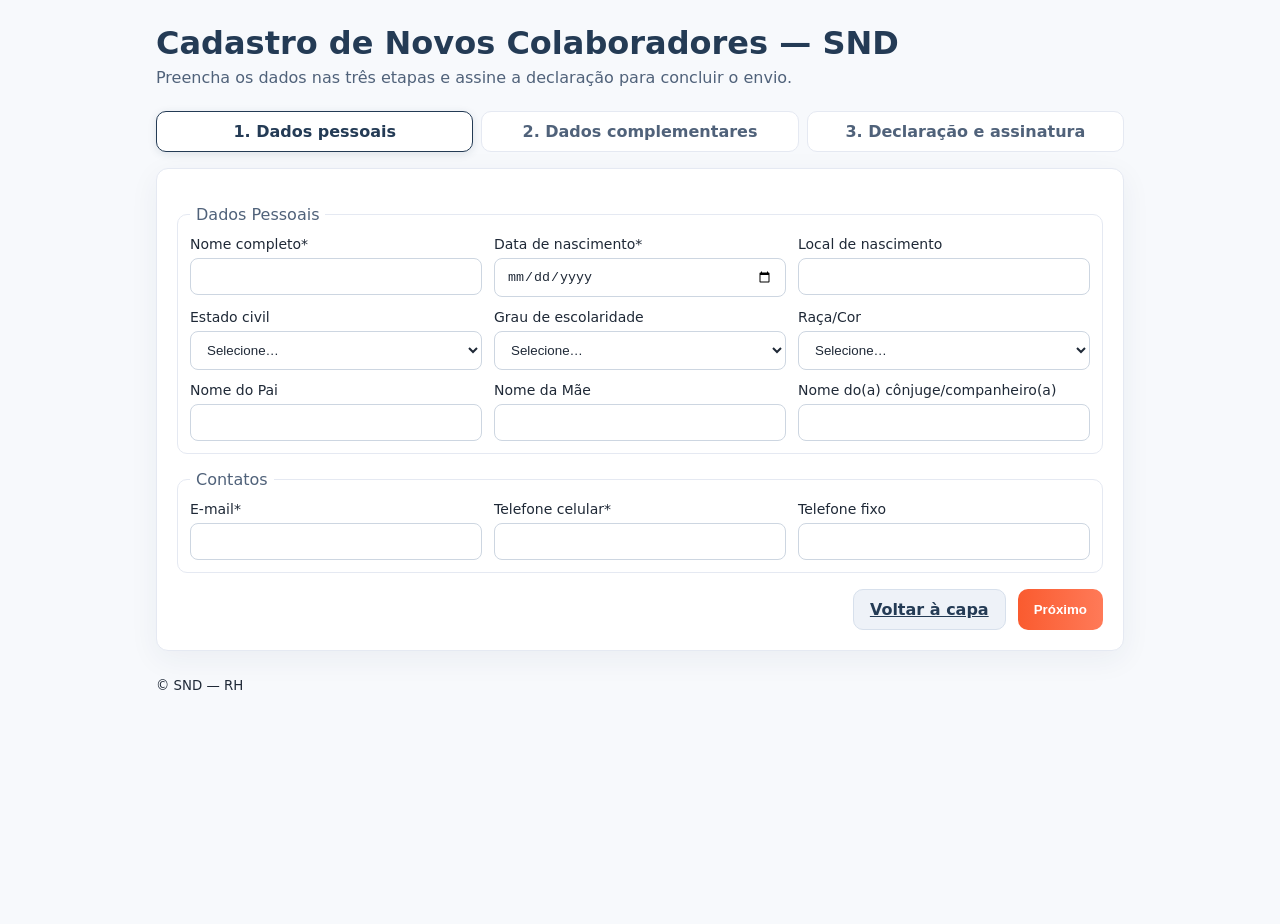
==== cadastro.html @ 77385aee "Update cadastro.html" ====
<!doctype html>
<html lang="pt-BR">
<head>
  <meta charset="utf-8" />
  <meta name="viewport" content="width=device-width,initial-scale=1" />
  <title>Cadastro de Admissão — SND</title>
  <link rel="stylesheet" href="styles.css" />
</head>
<body>
  <header class="container">
    <h1>Cadastro de Novos Colaboradores — SND</h1>
    <p>Preencha os dados nas três etapas e assine a declaração para concluir o envio.</p>
  </header>

  <main class="container">
    <ol id="steps" class="steps">
      <li class="active">1. Dados pessoais</li>
      <li>2. Dados complementares</li>
      <li>3. Declaração e assinatura</li>
    </ol>

    <form id="cadastro-form">
      <section class="step" data-step="1">
        <fieldset>
          <legend>Dados Pessoais</legend>
          <div class="grid">
            <label>Nome completo*<input required name="nomeCompleto" type="text" autocomplete="name"/></label>
            <label>Data de nascimento*<input required name="dataNascimento" type="date"/></label>
            <label>Local de nascimento<input name="localNascimento" type="text"/></label>
            <label>Estado civil<select name="estadoCivil">
              <option value="">Selecione…</option>
              <option>Solteiro(a)</option>
              <option>Casado(a)</option>
              <option>Divorciado(a)</option>
              <option>Viúvo(a)</option>
              <option>União estável</option>
            </select></label>
            <label>Grau de escolaridade<select name="grauEscolaridade">
              <option value="">Selecione…</option>
              <option>Fundamental</option>
              <option>Médio</option>
              <option>Técnico</option>
              <option>Superior</option>
              <option>Pós-graduação</option>
              <option>Mestrado</option>
              <option>Doutorado</option>
            </select></label>
            <label>Raça/Cor<select name="racaCor">
              <option value="">Selecione…</option>
              <option>Parda</option>
              <option>Branca</option>
              <option>Negra</option>
              <option>Asiático</option>
              <option>Indígena</option>
            </select></label> 
            <label>Nome do Pai<input name="nomePai" type="text" /></label>
            <label>Nome da Mãe<input name="nomeMae" type="text" /></label>         
            <label>Nome do(a) cônjuge/companheiro(a)<input name="conjuge" type="text"/></label>
          </div>
        </fieldset>
        <fieldset>
          <legend>Contatos</legend>
          <div class="grid">
            <label>E-mail*<input required name="email" type="email"/></label>
            <label>Telefone celular*<input required name="telCel" type="text" inputmode="numeric"/></label>
            <label>Telefone fixo<input name="telFixo" type="text" inputmode="numeric"/></label>
          </div>
        </fieldset>
        <div class="actions">
          <a class="btn-secondary" href="index.html">Voltar à capa</a>
          <button type="button" class="btn-primary next">Próximo</button>
        </div>
      </section>

      <section class="step hidden" data-step="2">
        <fieldset>
          <legend>Documentos</legend>
          <div class="grid">
            <label>RG*<input required name="rgNumero" type="text"/></label>
            <label>Órgão emissor/UF<input name="rgOrgaoUf" type="text" placeholder="ex.: SSP/SP"/></label>
            <label>Data de emissão<input name="rgData" type="date"/></label>
            <label>CPF*<input required name="cpf" type="text" inputmode="numeric"/></label>
            <label>PIS<input name="pis" type="text" inputmode="numeric"/></label>
            <label>CTPS — Número<input name="ctpsNumero" type="text"/></label>
            <label>CTPS — Série<input name="ctpsSerie" type="text"/></label>
            <label>Registro Profissional Nº<input name="registroProfissional" type="text"/></label>
            <label>Órgão emissor/UF<input name="regProfOrgaoUf" type="text"/></label>
            <label>Data de expedição<input name="regProfData" type="date"/></label>
          </div>
        </fieldset>
        <fieldset>
          <legend>Endereço</legend>
          <div class="grid">
            <label>Endereço (Rua/Av.)*<input required name="endereco" type="text"/></label>
            <label>Número*<input required name="numero" type="text"/></label>
            <label>Complemento<input name="complemento" type="text"/></label>
            <label>Bairro*<input required name="bairro" type="text"/></label>
            <label>Cidade*<input required name="cidade" type="text"/></label>
            <label>Estado*<input required name="estado" type="text" maxlength="2" placeholder="UF"/></label>
            <label>CEP*<input required name="cep" type="text" inputmode="numeric"/></label>
          </div>
        </fieldset>
        <fieldset>
          <legend>Informações Complementares</legend>
          <div class="grid">
            <label>Possui outro emprego?
              <select name="outroEmprego">
                <option value="nao">Não</option>
                <option value="sim">Sim</option>
              </select>
            </label>
            <label id="cnpjEmpresaWrapper" class="hidden">CNPJ da empresa<input name="cnpjEmpresa" type="text" inputmode="numeric"/></label>
            <label>É aposentado(a)?
              <select name="aposentado">
                <option value="nao">Não</option>
                <option value="sim">Sim</option>
              </select>
            </label>
            <label id="dataAposentadoriaWrapper" class="hidden">Data da aposentadoria<input name="dataAposentadoria" type="date"/></label>
            <label>Tem parente/familiar na SND?
              <select name="temParenteSnd">
                <option value="nao">Não</option>
                <option value="sim">Sim</option>
              </select>
            </label>
            <label id="parentescoWrapper" class="hidden">Nome e grau de parentesco<input name="parentesco" type="text"/></label>
          </div>
        </fieldset>
        <fieldset>
          <legend>Anexos</legend>
          <p>Formatos aceitos: PDF, DOC, DOCX, JPG, JPEG, PNG (até 10 MB cada).</p>
          <input type="file" id="anexos" name="anexos" multiple accept=".pdf,.doc,.docx,.jpg,.jpeg,.png"/>
        </fieldset>
        <div class="actions">
          <button type="button" class="btn-secondary prev">Voltar</button>
          <button type="button" class="btn-primary next">Próximo</button>
        </div>
      </section>

      <section class="step hidden" data-step="3">
        <fieldset>
          <legend>Declaração</legend>
          <div class="declaracao">
            <p>“Declaramos para os devidos fins que as informações constantes desse formulário são fiéis a verdade e condizentes com a realidade dos fatos à época.
            Declaro que todas as informações mencionadas nesse formulário foram extraídas dos meus documentos e são da minha inteira responsabilidade.
            Além disso, fui informado que se houver qualquer alteração nos dados desta Declaração, a mesma deverá ser modificada junto ao Departamento Pessoal.
            Por fim, fico ciente das responsabilidades pelas declarações prestada e firmo a presente.”</p>
          </div>
          <label class="checkbox">
            <input type="checkbox" id="consentimento" required/>
            <span>Li e concordo com a declaração acima.</span>
          </label>
        </fieldset>
        <fieldset>
          <legend>Assinatura digital</legend>
          <div class="signature-wrap">
            <canvas id="signature" width="600" height="180" aria-label="Área para assinatura"></canvas>
            <div class="sig-actions">
              <button type="button" id="limparAssinatura" class="btn-secondary">Limpar</button>
            </div>
          </div>
          <small>Assine com mouse (PC) ou dedo/caneta (mobile).</small>
        </fieldset>
        <div class="actions">
          <button type="button" class="btn-secondary prev">Voltar</button>
          <button type="submit" id="enviar" class="btn-primary">Enviar cadastro</button>
        </div>
        <output id="resultado" role="status" aria-live="polite"></output>
      </section>
    </form>
  </main>
  <footer class="container"><small>© SND — RH</small></footer>
  <script src="app.js"></script>
</body>
</html>
---- styles.css ----
:root{--primary:#243B55;--accent:#FA5B2F;--bg:#f7f9fc;--card:#ffffff;--text:#1f2937;--muted:#50627a;--border:#e5e9f2}
*{box-sizing:border-box}
html,body{height:100%}
body{margin:0;font-family:Inter,system-ui,Segoe UI,Roboto,Ubuntu,Helvetica,Arial;color:var(--text);background:var(--bg)}
.container{max-width:1000px;margin:24px auto;padding:0 16px}
header h1{margin:0 0 6px 0;color:var(--primary)}
header p{margin:0;color:var(--muted)}
.steps{list-style:none;display:grid;grid-template-columns:repeat(3,1fr);gap:8px;padding:0;margin:16px 0}
.steps li{background:var(--card);border:1px solid var(--border);padding:10px 12px;border-radius:10px;color:var(--muted);text-align:center;font-weight:600}
.steps li.active{border-color:var(--primary);color:var(--primary);box-shadow:0 2px 8px rgba(36,59,85,.12)}
form{background:var(--card);border-radius:12px;padding:20px;border:1px solid var(--border);box-shadow:0 8px 30px rgba(36,59,85,.06)}
fieldset{border:1px solid var(--border);border-radius:10px;margin:16px 0;padding:12px}
legend{padding:0 6px;color:var(--muted)}
.grid{display:grid;grid-template-columns:repeat(auto-fit,minmax(220px,1fr));gap:12px}
label{display:flex;flex-direction:column;font-size:14px;gap:6px}
input,select{padding:10px 12px;border:1px solid #cdd6e1;border-radius:8px;background:#fff;color:var(--text)}
input:focus,select:focus{outline:2px solid var(--accent);border-color:var(--accent)}
.checkbox{flex-direction:row;align-items:flex-start;gap:10px}
.checkbox input{margin-top:3px}
.actions{display:flex;gap:12px;justify-content:flex-end;margin-top:10px}
.btn-primary{background:linear-gradient(90deg,var(--accent),#ff7a58);color:#fff;border:none;padding:10px 16px;border-radius:10px;cursor:pointer;font-weight:700}
.btn-secondary{background:#eef2f8;color:var(--primary);border:1px solid #d7e0ec;padding:10px 16px;border-radius:10px;cursor:pointer;font-weight:600}
button[disabled]{opacity:.6;cursor:not-allowed}
.hidden{display:none}
#resultado{display:block;margin-top:10px;color:var(--muted)}
.declaracao{background:#fbfdff;border:1px dashed #cfe0f0;border-radius:8px;padding:12px;color:#334155}
.signature-wrap{border:1px solid var(--border);border-radius:10px;background:#fff;padding:8px}
#signature{width:100%;max-width:100%;height:180px;border-radius:6px;border:1px dashed #cbd5e1;background:repeating-linear-gradient(0deg,#fff,#fff 29px,#f1f5f9 30px)}
.sig-actions{margin-top:8px;display:flex;justify-content:flex-end}
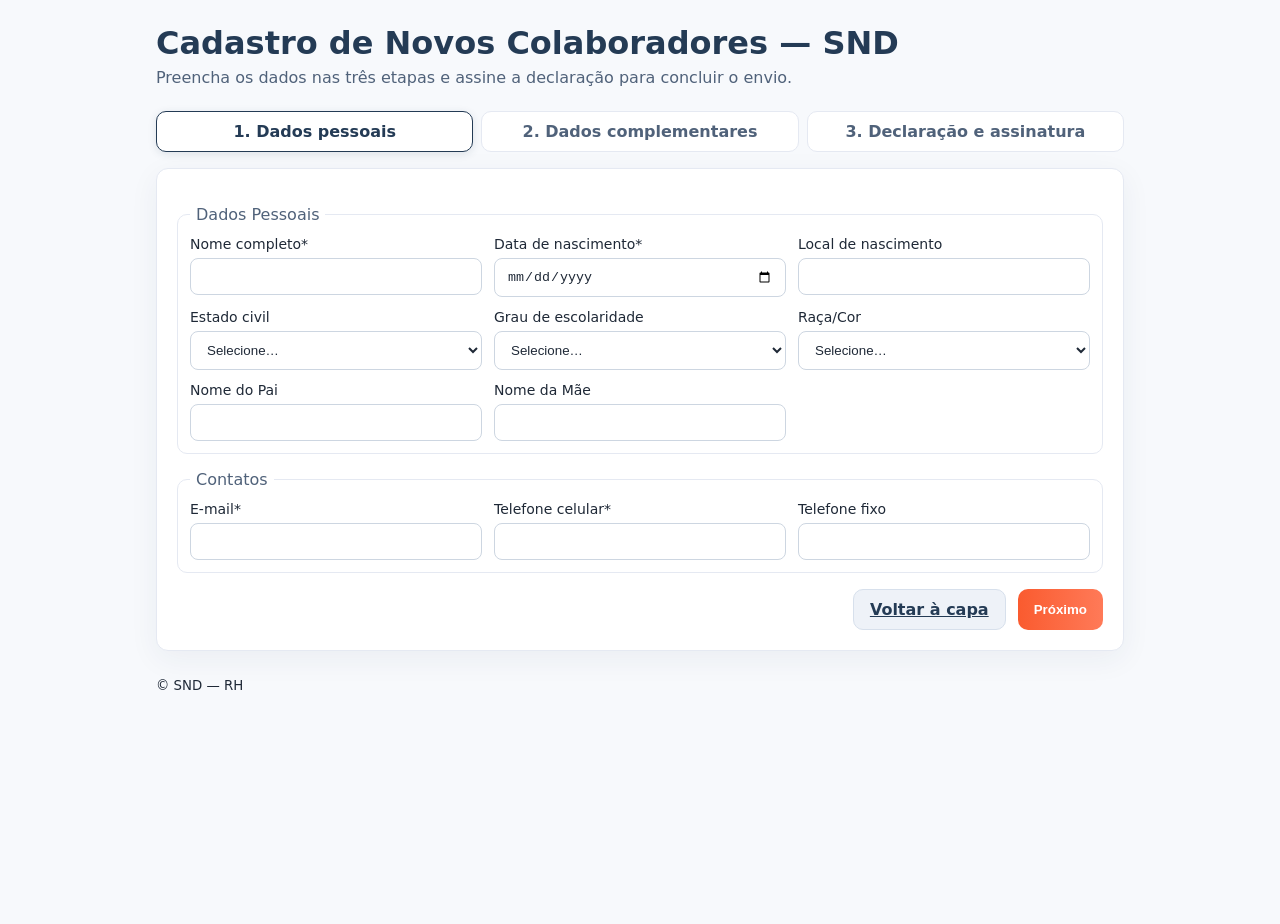
==== commit 60a710fc: "Update cadastro.html" ====
--- a/cadastro.html
+++ b/cadastro.html
@@ -1,4 +1,3 @@
-
 <!doctype html>
 <html lang="pt-BR">
 <head>
@@ -21,6 +20,7 @@
     </ol>
 
     <form id="cadastro-form">
+      <!-- ETAPA 1 -->
       <section class="step" data-step="1">
         <fieldset>
           <legend>Dados Pessoais</legend>
@@ -28,37 +28,53 @@
             <label>Nome completo*<input required name="nomeCompleto" type="text" autocomplete="name"/></label>
             <label>Data de nascimento*<input required name="dataNascimento" type="date"/></label>
             <label>Local de nascimento<input name="localNascimento" type="text"/></label>
-            <label>Estado civil<select name="estadoCivil">
-              <option value="">Selecione…</option>
-              <option>Solteiro(a)</option>
-              <option>Casado(a)</option>
-              <option>Divorciado(a)</option>
-              <option>Viúvo(a)</option>
-              <option>União estável</option>
-            </select></label>
-            <label>Grau de escolaridade<select name="grauEscolaridade">
-              <option value="">Selecione…</option>
-              <option>Fundamental</option>
-              <option>Médio</option>
-              <option>Técnico</option>
-              <option>Superior</option>
-              <option>Pós-graduação</option>
-              <option>Mestrado</option>
-              <option>Doutorado</option>
-            </select></label>
-            <label>Raça/Cor<select name="racaCor">
-              <option value="">Selecione…</option>
-              <option>Parda</option>
-              <option>Branca</option>
-              <option>Negra</option>
-              <option>Asiático</option>
-              <option>Indígena</option>
-            </select></label> 
+
+            <label>Estado civil
+              <select name="estadoCivil">
+                <option value="">Selecione…</option>
+                <option>Solteiro(a)</option>
+                <option>Casado(a)</option>
+                <option>Divorciado(a)</option>
+                <option>Viúvo(a)</option>
+                <option>União estável</option>
+              </select>
+            </label>
+
+            <label>Grau de escolaridade
+              <select name="grauEscolaridade">
+                <option value="">Selecione…</option>
+                <option>Fundamental</option>
+                <option>Médio</option>
+                <option>Técnico</option>
+                <option>Superior</option>
+                <option>Pós-graduação</option>
+                <option>Mestrado</option>
+                <option>Doutorado</option>
+              </select>
+            </label>
+
+            <label>Raça/Cor
+              <select name="racaCor">
+                <option value="">Selecione…</option>
+                <option>Parda</option>
+                <option>Branca</option>
+                <option>Negra</option>
+                <option>Asiático</option>
+                <option>Indígena</option>
+              </select>
+            </label>
+
             <label>Nome do Pai<input name="nomePai" type="text" /></label>
-            <label>Nome da Mãe<input name="nomeMae" type="text" /></label>         
-            <label>Nome do(a) cônjuge/companheiro(a)<input name="conjuge" type="text"/></label>
-          </div>
-        </fieldset>
+            <label>Nome da Mãe<input name="nomeMae" type="text" /></label>
+
+            <!-- Cônjuge: aparece quando Casado/União estável -->
+            <label id="conjugeWrapper" class="hidden">
+              Nome do(a) cônjuge/companheiro(a)
+              <input name="conjuge" type="text"/>
+            </label>
+          </div>
+        </fieldset>
+
         <fieldset>
           <legend>Contatos</legend>
           <div class="grid">
@@ -67,12 +83,14 @@
             <label>Telefone fixo<input name="telFixo" type="text" inputmode="numeric"/></label>
           </div>
         </fieldset>
+
         <div class="actions">
           <a class="btn-secondary" href="index.html">Voltar à capa</a>
           <button type="button" class="btn-primary next">Próximo</button>
         </div>
       </section>
 
+      <!-- ETAPA 2 -->
       <section class="step hidden" data-step="2">
         <fieldset>
           <legend>Documentos</legend>
@@ -80,15 +98,30 @@
             <label>RG*<input required name="rgNumero" type="text"/></label>
             <label>Órgão emissor/UF<input name="rgOrgaoUf" type="text" placeholder="ex.: SSP/SP"/></label>
             <label>Data de emissão<input name="rgData" type="date"/></label>
+
             <label>CPF*<input required name="cpf" type="text" inputmode="numeric"/></label>
             <label>PIS<input name="pis" type="text" inputmode="numeric"/></label>
+
             <label>CTPS — Número<input name="ctpsNumero" type="text"/></label>
-            <label>CTPS — Série<input name="ctpsSerie" type="text"/></label>
+            <!-- Série: aparece apenas quando houver Número -->
+            <label id="ctpsSerieWrapper" class="hidden">
+              CTPS — Série
+              <input name="ctpsSerie" type="text"/>
+            </label>
+
             <label>Registro Profissional Nº<input name="registroProfissional" type="text"/></label>
-            <label>Órgão emissor/UF<input name="regProfOrgaoUf" type="text"/></label>
-            <label>Data de expedição<input name="regProfData" type="date"/></label>
-          </div>
-        </fieldset>
+            <!-- Aparecem se houver número de RP -->
+            <label id="regProfOrgaoUfWrapper" class="hidden">
+              Órgão emissor/UF
+              <input name="regProfOrgaoUf" type="text"/>
+            </label>
+            <label id="regProfDataWrapper" class="hidden">
+              Data de expedição
+              <input name="regProfData" type="date"/>
+            </label>
+          </div>
+        </fieldset>
+
         <fieldset>
           <legend>Endereço</legend>
           <div class="grid">
@@ -101,6 +134,7 @@
             <label>CEP*<input required name="cep" type="text" inputmode="numeric"/></label>
           </div>
         </fieldset>
+
         <fieldset>
           <legend>Informações Complementares</legend>
           <div class="grid">
@@ -111,6 +145,7 @@
               </select>
             </label>
             <label id="cnpjEmpresaWrapper" class="hidden">CNPJ da empresa<input name="cnpjEmpresa" type="text" inputmode="numeric"/></label>
+
             <label>É aposentado(a)?
               <select name="aposentado">
                 <option value="nao">Não</option>
@@ -118,26 +153,49 @@
               </select>
             </label>
             <label id="dataAposentadoriaWrapper" class="hidden">Data da aposentadoria<input name="dataAposentadoria" type="date"/></label>
+
             <label>Tem parente/familiar na SND?
               <select name="temParenteSnd">
                 <option value="nao">Não</option>
                 <option value="sim">Sim</option>
               </select>
             </label>
-            <label id="parentescoWrapper" class="hidden">Nome e grau de parentesco<input name="parentesco" type="text"/></label>
-          </div>
-        </fieldset>
+            <label id="parentescoWrapper" class="hidden">
+              Nome do Parente
+              <input name="nomeParente" type="text" />
+              Grau de Parentesco
+              <input name="parentesco" type="text" />
+            </label>
+          </div>
+        </fieldset>
+
+        <!-- CHECKLIST (sem duplicações) -->
+        <fieldset>
+          <legend>Checklist de Documentos Obrigatórios</legend>
+          <p>Marque o que você enviará agora. O restante poderá ser enviado depois na tela “Envio Complementar”.</p>
+          <div class="grid">
+            <label class="checkbox"><input type="checkbox" name="docRg" /> RG (frente e verso)</label>
+            <label class="checkbox"><input type="checkbox" name="docCpf" /> CPF</label>
+            <label class="checkbox"><input type="checkbox" name="docComprovEndereco" /> Comprovante de endereço</label>
+            <label class="checkbox"><input type="checkbox" name="docCarteiraTrabalho" /> CTPS (páginas de identificação)</label>
+            <label class="checkbox"><input type="checkbox" name="docCertidao" /> Certidão (nascimento/casamento)</label>
+            <label class="checkbox"><input type="checkbox" name="docComprovEscolaridade" /> Comprovante de escolaridade</label>
+          </div>
+        </fieldset>
+
         <fieldset>
           <legend>Anexos</legend>
           <p>Formatos aceitos: PDF, DOC, DOCX, JPG, JPEG, PNG (até 10 MB cada).</p>
           <input type="file" id="anexos" name="anexos" multiple accept=".pdf,.doc,.docx,.jpg,.jpeg,.png"/>
         </fieldset>
+
         <div class="actions">
           <button type="button" class="btn-secondary prev">Voltar</button>
           <button type="button" class="btn-primary next">Próximo</button>
         </div>
       </section>
 
+      <!-- ETAPA 3 -->
       <section class="step hidden" data-step="3">
         <fieldset>
           <legend>Declaração</legend>
@@ -152,6 +210,7 @@
             <span>Li e concordo com a declaração acima.</span>
           </label>
         </fieldset>
+
         <fieldset>
           <legend>Assinatura digital</legend>
           <div class="signature-wrap">
@@ -162,6 +221,7 @@
           </div>
           <small>Assine com mouse (PC) ou dedo/caneta (mobile).</small>
         </fieldset>
+
         <div class="actions">
           <button type="button" class="btn-secondary prev">Voltar</button>
           <button type="submit" id="enviar" class="btn-primary">Enviar cadastro</button>
@@ -170,6 +230,7 @@
       </section>
     </form>
   </main>
+
   <footer class="container"><small>© SND — RH</small></footer>
   <script src="app.js"></script>
 </body>
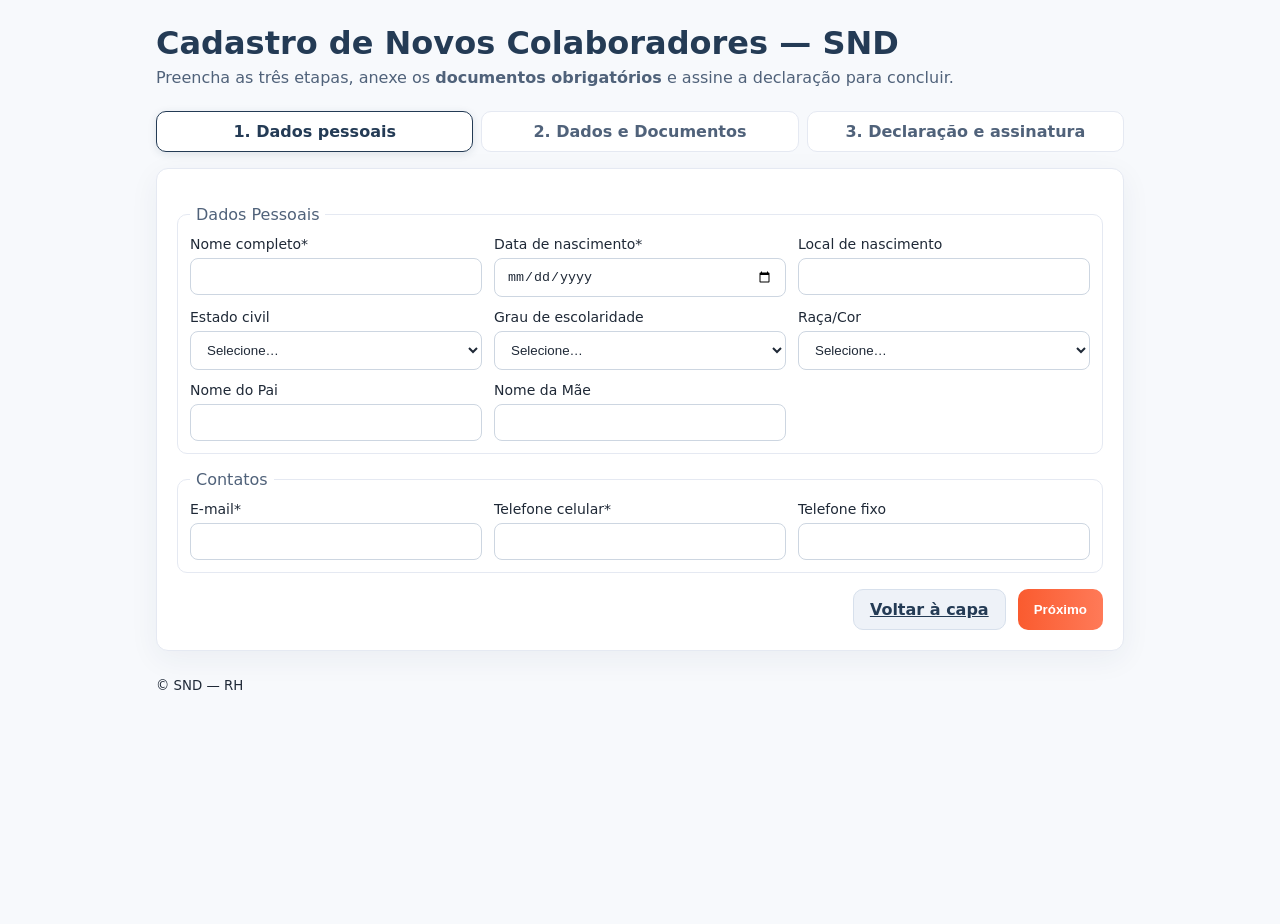
==== commit 46f12585: "Update cadastro.html" ====
--- a/cadastro.html
+++ b/cadastro.html
@@ -9,18 +9,18 @@
 <body>
   <header class="container">
     <h1>Cadastro de Novos Colaboradores — SND</h1>
-    <p>Preencha os dados nas três etapas e assine a declaração para concluir o envio.</p>
+    <p>Preencha as três etapas, anexe os <strong>documentos obrigatórios</strong> e assine a declaração para concluir.</p>
   </header>
 
   <main class="container">
     <ol id="steps" class="steps">
       <li class="active">1. Dados pessoais</li>
-      <li>2. Dados complementares</li>
+      <li>2. Dados e Documentos</li>
       <li>3. Declaração e assinatura</li>
     </ol>
 
     <form id="cadastro-form">
-      <!-- ETAPA 1 -->
+      <!-- ========== ETAPA 1 ========== -->
       <section class="step" data-step="1">
         <fieldset>
           <legend>Dados Pessoais</legend>
@@ -67,7 +67,7 @@
             <label>Nome do Pai<input name="nomePai" type="text" /></label>
             <label>Nome da Mãe<input name="nomeMae" type="text" /></label>
 
-            <!-- Cônjuge: aparece quando Casado/União estável -->
+            <!-- Exibição apenas informativa; o upload para casados é controlado por pergunta específica na Etapa 2 -->
             <label id="conjugeWrapper" class="hidden">
               Nome do(a) cônjuge/companheiro(a)
               <input name="conjuge" type="text"/>
@@ -90,10 +90,10 @@
         </div>
       </section>
 
-      <!-- ETAPA 2 -->
+      <!-- ========== ETAPA 2 ========== -->
       <section class="step hidden" data-step="2">
         <fieldset>
-          <legend>Documentos</legend>
+          <legend>Documentos (dados básicos)</legend>
           <div class="grid">
             <label>RG*<input required name="rgNumero" type="text"/></label>
             <label>Órgão emissor/UF<input name="rgOrgaoUf" type="text" placeholder="ex.: SSP/SP"/></label>
@@ -103,22 +103,11 @@
             <label>PIS<input name="pis" type="text" inputmode="numeric"/></label>
 
             <label>CTPS — Número<input name="ctpsNumero" type="text"/></label>
-            <!-- Série: aparece apenas quando houver Número -->
-            <label id="ctpsSerieWrapper" class="hidden">
-              CTPS — Série
-              <input name="ctpsSerie" type="text"/>
-            </label>
+            <label id="ctpsSerieWrapper" class="hidden">CTPS — Série<input name="ctpsSerie" type="text"/></label>
 
             <label>Registro Profissional Nº<input name="registroProfissional" type="text"/></label>
-            <!-- Aparecem se houver número de RP -->
-            <label id="regProfOrgaoUfWrapper" class="hidden">
-              Órgão emissor/UF
-              <input name="regProfOrgaoUf" type="text"/>
-            </label>
-            <label id="regProfDataWrapper" class="hidden">
-              Data de expedição
-              <input name="regProfData" type="date"/>
-            </label>
+            <label id="regProfOrgaoUfWrapper" class="hidden">Órgão emissor/UF<input name="regProfOrgaoUf" type="text"/></label>
+            <label id="regProfDataWrapper" class="hidden">Data de expedição<input name="regProfData" type="date"/></label>
           </div>
         </fieldset>
 
@@ -169,24 +158,169 @@
           </div>
         </fieldset>
 
-        <!-- CHECKLIST (sem duplicações) -->
-        <fieldset>
-          <legend>Checklist de Documentos Obrigatórios</legend>
-          <p>Marque o que você enviará agora. O restante poderá ser enviado depois na tela “Envio Complementar”.</p>
-          <div class="grid">
-            <label class="checkbox"><input type="checkbox" name="docRg" /> RG (frente e verso)</label>
-            <label class="checkbox"><input type="checkbox" name="docCpf" /> CPF</label>
-            <label class="checkbox"><input type="checkbox" name="docComprovEndereco" /> Comprovante de endereço</label>
-            <label class="checkbox"><input type="checkbox" name="docCarteiraTrabalho" /> CTPS (páginas de identificação)</label>
-            <label class="checkbox"><input type="checkbox" name="docCertidao" /> Certidão (nascimento/casamento)</label>
-            <label class="checkbox"><input type="checkbox" name="docComprovEscolaridade" /> Comprovante de escolaridade</label>
-          </div>
-        </fieldset>
-
-        <fieldset>
-          <legend>Anexos</legend>
-          <p>Formatos aceitos: PDF, DOC, DOCX, JPG, JPEG, PNG (até 10 MB cada).</p>
-          <input type="file" id="anexos" name="anexos" multiple accept=".pdf,.doc,.docx,.jpg,.jpeg,.png"/>
+        <!-- ===================== DOCUMENTOS OBRIGATÓRIOS (estilo Forms) ===================== -->
+        <fieldset>
+          <legend>Documentos Obrigatórios</legend>
+          <p>O envio só é permitido quando todos os documentos exigidos (e condicionais) abaixo estiverem anexados.</p>
+
+          <!-- CTPS -->
+          <div id="up_ctps_wrapper">
+            <label>Carteira de Trabalho <strong>*</strong> (1 arquivo)
+              <input type="file" id="up_ctps" accept=".pdf,.doc,.docx,.jpg,.jpeg,.png" data-max="1" />
+            </label>
+            <small>Se digital: gere um PDF com todas as páginas/dados.</small>
+          </div>
+
+          <!-- RG (frente/verso) -->
+          <div id="up_rg_wrapper">
+            <label>Documento de Identidade — Frente e Verso <strong>*</strong> (até 2 arquivos)
+              <input type="file" id="up_rg" multiple accept=".pdf,.doc,.docx,.jpg,.jpeg,.png" data-max="2" />
+            </label>
+          </div>
+
+          <!-- CPF -->
+          <div id="up_cpf_wrapper">
+            <label>CPF <strong>*</strong> (1 arquivo)
+              <input type="file" id="up_cpf" accept=".pdf,.doc,.docx,.jpg,.jpeg,.png" data-max="1" />
+            </label>
+          </div>
+
+          <!-- Reservista -->
+          <div class="grid">
+            <label>Possui certificado de Reservista? <strong>*</strong>
+              <select name="reservistaTem">
+                <option value="nao">Não</option>
+                <option value="sim">Sim</option>
+              </select>
+            </label>
+          </div>
+          <div id="up_reservista_wrapper" class="hidden">
+            <label>Certificado de Reservista (1 arquivo) <strong>*</strong>
+              <input type="file" id="up_reservista" accept=".pdf,.doc,.docx,.jpg,.jpeg,.png" data-max="1" />
+            </label>
+          </div>
+
+          <!-- Título de Eleitor -->
+          <div id="up_titulo_wrapper">
+            <label>Título de Eleitor <strong>*</strong> (1 arquivo)
+              <input type="file" id="up_titulo" accept=".pdf,.doc,.docx,.jpg,.jpeg,.png" data-max="1" />
+            </label>
+          </div>
+
+          <!-- PIS -->
+          <div class="grid">
+            <label>Possui cadastro de PIS? <strong>*</strong>
+              <select name="pisTem">
+                <option value="nao">Não</option>
+                <option value="sim">Sim</option>
+              </select>
+            </label>
+          </div>
+          <div id="up_pis_wrapper" class="hidden">
+            <label>PIS (1 arquivo) <strong>*</strong>
+              <input type="file" id="up_pis" accept=".pdf,.doc,.docx,.jpg,.jpeg,.png" data-max="1" />
+            </label>
+          </div>
+
+          <!-- Comprovante de Residência -->
+          <div id="up_comprov_resid_wrapper">
+            <label>Comprovante de Residência <strong>*</strong> (1 arquivo)
+              <input type="file" id="up_comprov_resid" accept=".pdf,.doc,.docx,.jpg,.jpeg,.png" data-max="1" />
+            </label>
+          </div>
+
+          <!-- Casamento -->
+          <div class="grid">
+            <label>Você é Casado(a)? <strong>*</strong>
+              <select name="casadoDoc">
+                <option value="nao">Não</option>
+                <option value="sim">Sim</option>
+              </select>
+            </label>
+          </div>
+          <div id="up_cert_casamento_wrapper" class="hidden">
+            <label>Certidão de Casamento (1 arquivo) <strong>*</strong>
+              <input type="file" id="up_cert_casamento" accept=".pdf,.doc,.docx,.jpg,.jpeg,.png" data-max="1" />
+            </label>
+          </div>
+          <div id="up_cpf_conjuge_wrapper" class="hidden">
+            <label>CPF do Cônjuge (1 arquivo) <strong>*</strong>
+              <input type="file" id="up_cpf_conjuge" accept=".pdf,.doc,.docx,.jpg,.jpeg,.png" data-max="1" />
+            </label>
+          </div>
+
+          <!-- Filhos -->
+          <div class="grid">
+            <label>Possui Filhos? <strong>*</strong>
+              <select name="filhosTem">
+                <option value="nao">Não</option>
+                <option value="sim">Sim</option>
+              </select>
+            </label>
+          </div>
+          <div id="up_certidao_filhos_wrapper" class="hidden">
+            <label>Certidão de Nascimento (Filhos) <strong>*</strong> (até 10 arquivos)
+              <input type="file" id="up_certidao_filhos" multiple accept=".pdf,.doc,.docx,.jpg,.jpeg,.png" data-max="10" />
+            </label>
+          </div>
+          <div id="up_cpf_filhos_wrapper" class="hidden">
+            <label>CPF (Filhos) <strong>*</strong> (até 10 arquivos)
+              <input type="file" id="up_cpf_filhos" multiple accept=".pdf,.doc,.docx,.jpg,.jpeg,.png" data-max="10" />
+            </label>
+          </div>
+
+          <!-- Emprego Anterior -->
+          <div class="grid">
+            <label>Possui Emprego Anterior? <strong>*</strong>
+              <select name="empregoAnteriorTem">
+                <option value="nao">Não</option>
+                <option value="sim">Sim</option>
+              </select>
+            </label>
+          </div>
+          <div id="up_carta_referencia_wrapper" class="hidden">
+            <label>Carta de Referência do Último Emprego (1 arquivo) <strong>*</strong>
+              <input type="file" id="up_carta_referencia" accept=".pdf,.doc,.docx,.jpg,.jpeg,.png" data-max="1" />
+            </label>
+          </div>
+
+          <!-- Diploma/Escolaridade -->
+          <div id="up_diploma_wrapper">
+            <label>Diploma de Conclusão ou Declaração de Escolaridade <strong>*</strong> (1 arquivo)
+              <input type="file" id="up_diploma" accept=".pdf,.doc,.docx,.jpg,.jpeg,.png" data-max="1" />
+            </label>
+          </div>
+
+          <!-- Conta Bancária -->
+          <div class="grid">
+            <label>Possui Conta Corrente no Banco Itaú? <strong>*</strong>
+              <select name="contaItauTem">
+                <option value="nao">Não</option>
+                <option value="sim">Sim</option>
+              </select>
+            </label>
+          </div>
+          <div id="up_dados_conta_wrapper">
+            <label>Dados da Conta Bancária <strong>*</strong> (1 arquivo)
+              <input type="file" id="up_dados_conta" accept=".pdf,.doc,.docx,.jpg,.jpeg,.png" data-max="1" />
+            </label>
+            <small>Extrato, ou foto do cartão (agência e conta visíveis), etc.</small>
+          </div>
+
+          <!-- Carteira de Registro Profissional -->
+          <div class="grid">
+            <label>Possui Carteira de Registro Profissional?
+              <select name="regProfCarteiraTem">
+                <option value="nao">Não</option>
+                <option value="sim">Sim</option>
+              </select>
+            </label>
+          </div>
+          <div id="up_carteira_regprof_wrapper" class="hidden">
+            <label>Carteira de Registro Profissional (1 arquivo) <strong>*</strong>
+              <input type="file" id="up_carteira_regprof" accept=".pdf,.doc,.docx,.jpg,.jpeg,.png" data-max="1" />
+            </label>
+          </div>
         </fieldset>
 
         <div class="actions">
@@ -195,7 +329,7 @@
         </div>
       </section>
 
-      <!-- ETAPA 3 -->
+      <!-- ========== ETAPA 3 ========== -->
       <section class="step hidden" data-step="3">
         <fieldset>
           <legend>Declaração</legend>
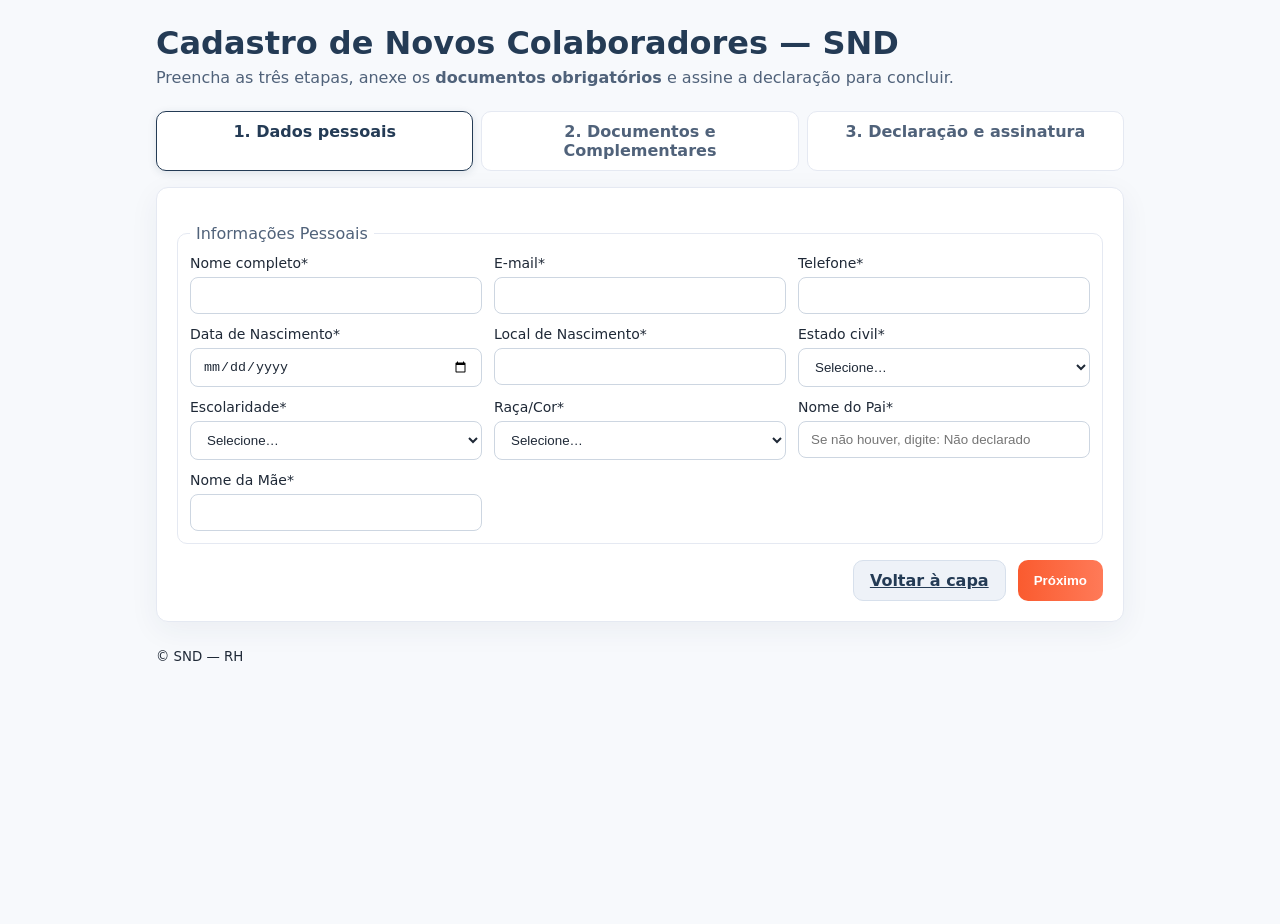
==== commit f3ff43e0: "Update cadastro.html" ====
--- a/cadastro.html
+++ b/cadastro.html
@@ -15,7 +15,7 @@
   <main class="container">
     <ol id="steps" class="steps">
       <li class="active">1. Dados pessoais</li>
-      <li>2. Dados e Documentos</li>
+      <li>2. Documentos e Complementares</li>
       <li>3. Declaração e assinatura</li>
     </ol>
 
@@ -23,14 +23,17 @@
       <!-- ========== ETAPA 1 ========== -->
       <section class="step" data-step="1">
         <fieldset>
-          <legend>Dados Pessoais</legend>
+          <legend>Informações Pessoais</legend>
           <div class="grid">
             <label>Nome completo*<input required name="nomeCompleto" type="text" autocomplete="name"/></label>
-            <label>Data de nascimento*<input required name="dataNascimento" type="date"/></label>
-            <label>Local de nascimento<input name="localNascimento" type="text"/></label>
-
-            <label>Estado civil
-              <select name="estadoCivil">
+            <label>E-mail*<input required name="email" type="email"/></label>
+            <label>Telefone*<input required name="telCel" type="text" inputmode="numeric"/></label>
+
+            <label>Data de Nascimento*<input required name="dataNascimento" type="date"/></label>
+            <label>Local de Nascimento*<input required name="localNascimento" type="text"/></label>
+
+            <label>Estado civil*
+              <select name="estadoCivil" required>
                 <option value="">Selecione…</option>
                 <option>Solteiro(a)</option>
                 <option>Casado(a)</option>
@@ -40,8 +43,13 @@
               </select>
             </label>
 
-            <label>Grau de escolaridade
-              <select name="grauEscolaridade">
+            <label id="conjugeWrapper" class="hidden">
+              Nome do(a) cônjuge/companheiro(a)*
+              <input name="conjuge" type="text"/>
+            </label>
+
+            <label>Escolaridade*
+              <select name="grauEscolaridade" required>
                 <option value="">Selecione…</option>
                 <option>Fundamental</option>
                 <option>Médio</option>
@@ -53,8 +61,8 @@
               </select>
             </label>
 
-            <label>Raça/Cor
-              <select name="racaCor">
+            <label>Raça/Cor*
+              <select name="racaCor" required>
                 <option value="">Selecione…</option>
                 <option>Parda</option>
                 <option>Branca</option>
@@ -64,23 +72,8 @@
               </select>
             </label>
 
-            <label>Nome do Pai<input name="nomePai" type="text" /></label>
-            <label>Nome da Mãe<input name="nomeMae" type="text" /></label>
-
-            <!-- Exibição apenas informativa; o upload para casados é controlado por pergunta específica na Etapa 2 -->
-            <label id="conjugeWrapper" class="hidden">
-              Nome do(a) cônjuge/companheiro(a)
-              <input name="conjuge" type="text"/>
-            </label>
-          </div>
-        </fieldset>
-
-        <fieldset>
-          <legend>Contatos</legend>
-          <div class="grid">
-            <label>E-mail*<input required name="email" type="email"/></label>
-            <label>Telefone celular*<input required name="telCel" type="text" inputmode="numeric"/></label>
-            <label>Telefone fixo<input name="telFixo" type="text" inputmode="numeric"/></label>
+            <label>Nome do Pai*<input required name="nomePai" type="text" placeholder="Se não houver, digite: Não declarado"/></label>
+            <label>Nome da Mãe*<input required name="nomeMae" type="text"/></label>
           </div>
         </fieldset>
 
@@ -93,124 +86,180 @@
       <!-- ========== ETAPA 2 ========== -->
       <section class="step hidden" data-step="2">
         <fieldset>
-          <legend>Documentos (dados básicos)</legend>
-          <div class="grid">
-            <label>RG*<input required name="rgNumero" type="text"/></label>
-            <label>Órgão emissor/UF<input name="rgOrgaoUf" type="text" placeholder="ex.: SSP/SP"/></label>
-            <label>Data de emissão<input name="rgData" type="date"/></label>
+          <legend>Documentação Admissional</legend>
+          <div class="grid">
+            <!-- Sexo Biológico e Reservista (regra corrigida) -->
+            <label>Sexo Biológico*
+              <select name="sexoBiologico" required>
+                <option value="">Selecione…</option>
+                <option>Masculino</option>
+                <option>Feminino</option>
+                <option>Outro</option>
+              </select>
+            </label>
+
+            <label id="reservistaPerguntaWrapper" class="hidden">
+              Possui Certificado de Reservista?*
+              <select name="reservistaTem">
+                <option value="nao">Não</option>
+                <option value="sim">Sim</option>
+              </select>
+            </label>
+
+            <!-- Se possui = SIM, Código + Motivo tornam-se obrigatórios -->
+            <label id="reservistaCodigoWrapper" class="hidden">
+              Código do Certificado de Reservista*
+              <input name="reservistaCodigo" type="text" placeholder="Ex.: RA-123456-7"/>
+            </label>
+
+            <label id="dispensaMotivoWrapper" class="hidden">
+              Motivo da Dispensa*
+              <input name="dispensaMotivo" type="text" placeholder="Ex.: Excedente de Contingente"/>
+            </label>
+
+            <!-- RG / CPF / PIS / CTPS / Registro Profissional -->
+            <label>Doc. Identidade (RG)*<input required name="rgNumero" type="text"/></label>
+            <label>Órgão Emissor*<input required name="rgOrgaoUf" type="text" placeholder="Ex.: SSP/SP"/></label>
+            <label>Data de Emissão (RG)*<input required name="rgData" type="date"/></label>
 
             <label>CPF*<input required name="cpf" type="text" inputmode="numeric"/></label>
-            <label>PIS<input name="pis" type="text" inputmode="numeric"/></label>
-
-            <label>CTPS — Número<input name="ctpsNumero" type="text"/></label>
-            <label id="ctpsSerieWrapper" class="hidden">CTPS — Série<input name="ctpsSerie" type="text"/></label>
-
-            <label>Registro Profissional Nº<input name="registroProfissional" type="text"/></label>
-            <label id="regProfOrgaoUfWrapper" class="hidden">Órgão emissor/UF<input name="regProfOrgaoUf" type="text"/></label>
-            <label id="regProfDataWrapper" class="hidden">Data de expedição<input name="regProfData" type="date"/></label>
+
+            <label>PIS*<input required name="pis" type="text" placeholder="Se não possuir, digite: NAO POSSUI"/></label>
+
+            <label>CTPS Nº*<input required name="ctpsNumero" type="text"/></label>
+            <label id="ctpsSerieWrapper">
+              CTPS Série*<input required name="ctpsSerie" type="text"/>
+            </label>
+
+            <label>Registro Profissional (nº)<input name="registroProfissional" type="text" placeholder="Opcional"/></label>
+            <label id="regProfOrgaoUfWrapper" class="hidden">Órgão Emissor/Estado*<input name="regProfOrgaoUf" type="text" placeholder="Ex.: CREA/SP"/></label>
+            <label id="regProfDataWrapper" class="hidden">Data de Emissão (RP)*<input name="regProfData" type="date"/></label>
+
+            <!-- Título de Eleitor (dados) -->
+            <label>Zona Eleitoral*<input required name="tituloZona" type="text" inputmode="numeric"/></label>
+            <label>Seção Eleitoral*<input required name="tituloSecao" type="text" inputmode="numeric"/></label>
+            <label>Data de Emissão (Título)*<input required name="tituloData" type="date"/></label>
           </div>
         </fieldset>
 
         <fieldset>
           <legend>Endereço</legend>
           <div class="grid">
-            <label>Endereço (Rua/Av.)*<input required name="endereco" type="text"/></label>
+            <label>Endereço (Rua/Av.)*<input required name="endereco" type="text" placeholder="Ex.: Av. Copacabana"/></label>
             <label>Número*<input required name="numero" type="text"/></label>
             <label>Complemento<input name="complemento" type="text"/></label>
             <label>Bairro*<input required name="bairro" type="text"/></label>
             <label>Cidade*<input required name="cidade" type="text"/></label>
-            <label>Estado*<input required name="estado" type="text" maxlength="2" placeholder="UF"/></label>
-            <label>CEP*<input required name="cep" type="text" inputmode="numeric"/></label>
+
+            <label>Estado*
+              <select name="estado" required>
+                <option value="">UF…</option>
+                <option>AC</option><option>AL</option><option>AP</option><option>AM</option>
+                <option>BA</option><option>CE</option><option>DF</option><option>ES</option>
+                <option>GO</option><option>MA</option><option>MT</option><option>MS</option>
+                <option>MG</option><option>PA</option><option>PB</option><option>PR</option>
+                <option>PE</option><option>PI</option><option>RJ</option><option>RN</option>
+                <option>RS</option><option>RO</option><option>RR</option><option>SC</option>
+                <option>SP</option><option>SE</option><option>TO</option>
+              </select>
+            </label>
+
+            <label>CEP*<input required name="cep" type="text" inputmode="numeric" placeholder="Somente números"/></label>
           </div>
         </fieldset>
 
         <fieldset>
           <legend>Informações Complementares</legend>
           <div class="grid">
-            <label>Possui outro emprego?
-              <select name="outroEmprego">
-                <option value="nao">Não</option>
-                <option value="sim">Sim</option>
-              </select>
-            </label>
-            <label id="cnpjEmpresaWrapper" class="hidden">CNPJ da empresa<input name="cnpjEmpresa" type="text" inputmode="numeric"/></label>
-
-            <label>É aposentado(a)?
-              <select name="aposentado">
-                <option value="nao">Não</option>
-                <option value="sim">Sim</option>
-              </select>
-            </label>
-            <label id="dataAposentadoriaWrapper" class="hidden">Data da aposentadoria<input name="dataAposentadoria" type="date"/></label>
-
-            <label>Tem parente/familiar na SND?
-              <select name="temParenteSnd">
+            <label>Possui outro Emprego?*
+              <select name="outroEmprego" required>
+                <option value="nao">Não</option>
+                <option value="sim">Sim</option>
+              </select>
+            </label>
+            <label id="cnpjEmpresaWrapper" class="hidden">CNPJ da Empresa*<input name="cnpjEmpresa" type="text" inputmode="numeric"/></label>
+
+            <label>Possui Aposentadoria?*
+              <select name="aposentado" required>
+                <option value="nao">Não</option>
+                <option value="sim">Sim</option>
+              </select>
+            </label>
+            <label id="dataAposentadoriaWrapper" class="hidden">Data da Concessão da Aposentadoria*<input name="dataAposentadoria" type="date"/></label>
+
+            <label>Possui Algum Parente na SND?*
+              <select name="temParenteSnd" required>
                 <option value="nao">Não</option>
                 <option value="sim">Sim</option>
               </select>
             </label>
             <label id="parentescoWrapper" class="hidden">
-              Nome do Parente
-              <input name="nomeParente" type="text" />
-              Grau de Parentesco
-              <input name="parentesco" type="text" />
-            </label>
-          </div>
-        </fieldset>
-
-        <!-- ===================== DOCUMENTOS OBRIGATÓRIOS (estilo Forms) ===================== -->
-        <fieldset>
-          <legend>Documentos Obrigatórios</legend>
-          <p>O envio só é permitido quando todos os documentos exigidos (e condicionais) abaixo estiverem anexados.</p>
-
-          <!-- CTPS -->
+              Nome do Parente*<input name="nomeParente" type="text"/>
+              Grau de Parentesco*<input name="parentesco" type="text"/>
+            </label>
+          </div>
+        </fieldset>
+
+        <!-- ===================== Documentos Obrigatórios (Uploads) ===================== -->
+        <fieldset>
+          <legend>Documentos Obrigatórios (Uploads)</legend>
+          <p>Tipos aceitos: PDF, Word, Excel, PowerPoint, JPG/PNG. Tamanho máx.: 10 MB por arquivo.</p>
+
+          <!-- Sempre obrigatórios -->
           <div id="up_ctps_wrapper">
-            <label>Carteira de Trabalho <strong>*</strong> (1 arquivo)
-              <input type="file" id="up_ctps" accept=".pdf,.doc,.docx,.jpg,.jpeg,.png" data-max="1" />
-            </label>
-            <small>Se digital: gere um PDF com todas as páginas/dados.</small>
-          </div>
-
-          <!-- RG (frente/verso) -->
+            <label>Carteira de Trabalho (1 arquivo) <strong>*</strong>
+              <input type="file" id="up_ctps" accept=".pdf,.doc,.docx,.xls,.xlsx,.ppt,.pptx,.jpg,.jpeg,.png" data-max="1" />
+            </label>
+          </div>
+
           <div id="up_rg_wrapper">
-            <label>Documento de Identidade — Frente e Verso <strong>*</strong> (até 2 arquivos)
-              <input type="file" id="up_rg" multiple accept=".pdf,.doc,.docx,.jpg,.jpeg,.png" data-max="2" />
-            </label>
-          </div>
-
-          <!-- CPF -->
+            <label>Documento de Identidade — Frente e Verso (até 2 arquivos) <strong>*</strong>
+              <input type="file" id="up_rg" multiple accept=".pdf,.doc,.docx,.xls,.xlsx,.ppt,.pptx,.jpg,.jpeg,.png" data-max="2" />
+            </label>
+          </div>
+
           <div id="up_cpf_wrapper">
-            <label>CPF <strong>*</strong> (1 arquivo)
-              <input type="file" id="up_cpf" accept=".pdf,.doc,.docx,.jpg,.jpeg,.png" data-max="1" />
-            </label>
-          </div>
-
-          <!-- Reservista -->
-          <div class="grid">
-            <label>Possui certificado de Reservista? <strong>*</strong>
-              <select name="reservistaTem">
-                <option value="nao">Não</option>
-                <option value="sim">Sim</option>
-              </select>
-            </label>
-          </div>
-          <div id="up_reservista_wrapper" class="hidden">
-            <label>Certificado de Reservista (1 arquivo) <strong>*</strong>
-              <input type="file" id="up_reservista" accept=".pdf,.doc,.docx,.jpg,.jpeg,.png" data-max="1" />
-            </label>
-          </div>
-
-          <!-- Título de Eleitor -->
+            <label>CPF (1 arquivo) <strong>*</strong>
+              <input type="file" id="up_cpf" accept=".pdf,.doc,.docx,.xls,.xlsx,.ppt,.pptx,.jpg,.jpeg,.png" data-max="1" />
+            </label>
+          </div>
+
           <div id="up_titulo_wrapper">
-            <label>Título de Eleitor <strong>*</strong> (1 arquivo)
-              <input type="file" id="up_titulo" accept=".pdf,.doc,.docx,.jpg,.jpeg,.png" data-max="1" />
-            </label>
-          </div>
-
-          <!-- PIS -->
+            <label>Título de Eleitor (1 arquivo) <strong>*</strong>
+              <input type="file" id="up_titulo" accept=".pdf,.doc,.docx,.xls,.xlsx,.ppt,.pptx,.jpg,.jpeg,.png" data-max="1" />
+            </label>
+          </div>
+
+          <div id="up_comprov_resid_wrapper">
+            <label>Comprovante de Residência (1 arquivo) <strong>*</strong>
+              <input type="file" id="up_comprov_resid" accept=".pdf,.doc,.docx,.xls,.xlsx,.ppt,.pptx,.jpg,.jpeg,.png" data-max="1" />
+            </label>
+          </div>
+
+          <div id="up_diploma_wrapper">
+            <label>Diploma/Declaração de Escolaridade (1 arquivo) <strong>*</strong>
+              <input type="file" id="up_diploma" accept=".pdf,.doc,.docx,.xls,.xlsx,.ppt,.pptx,.jpg,.jpeg,.png" data-max="1" />
+            </label>
+          </div>
+
+          <div id="up_dados_conta_wrapper">
+            <label>Dados da Conta Bancária (1 arquivo) <strong>*</strong>
+              <input type="file" id="up_dados_conta" accept=".pdf,.doc,.docx,.xls,.xlsx,.ppt,.pptx,.jpg,.jpeg,.png" data-max="1" />
+            </label>
+            <small>Extrato ou foto do cartão (agência e conta legíveis).</small>
+          </div>
+
+          <!-- Condicionais -->
+          <!-- Upload do Certificado de Reservista: sempre VISÍVEL para Sexo=Masculino; OBRIGATÓRIO apenas se "Possui=Sim" -->
+          <div id="reservistaUploadWrapper" class="hidden">
+            <label>Certificado de Reservista (1 arquivo)
+              <input type="file" id="up_reservista" accept=".pdf,.doc,.docx,.xls,.xlsx,.ppt,.pptx,.jpg,.jpeg,.png" data-max="1" />
+            </label>
+          </div>
+
           <div class="grid">
             <label>Possui cadastro de PIS? <strong>*</strong>
-              <select name="pisTem">
+              <select name="pisTem" required>
                 <option value="nao">Não</option>
                 <option value="sim">Sim</option>
               </select>
@@ -218,21 +267,13 @@
           </div>
           <div id="up_pis_wrapper" class="hidden">
             <label>PIS (1 arquivo) <strong>*</strong>
-              <input type="file" id="up_pis" accept=".pdf,.doc,.docx,.jpg,.jpeg,.png" data-max="1" />
-            </label>
-          </div>
-
-          <!-- Comprovante de Residência -->
-          <div id="up_comprov_resid_wrapper">
-            <label>Comprovante de Residência <strong>*</strong> (1 arquivo)
-              <input type="file" id="up_comprov_resid" accept=".pdf,.doc,.docx,.jpg,.jpeg,.png" data-max="1" />
-            </label>
-          </div>
-
-          <!-- Casamento -->
+              <input type="file" id="up_pis" accept=".pdf,.doc,.docx,.xls,.xlsx,.ppt,.pptx,.jpg,.jpeg,.png" data-max="1" />
+            </label>
+          </div>
+
           <div class="grid">
             <label>Você é Casado(a)? <strong>*</strong>
-              <select name="casadoDoc">
+              <select name="casadoDoc" required>
                 <option value="nao">Não</option>
                 <option value="sim">Sim</option>
               </select>
@@ -240,85 +281,52 @@
           </div>
           <div id="up_cert_casamento_wrapper" class="hidden">
             <label>Certidão de Casamento (1 arquivo) <strong>*</strong>
-              <input type="file" id="up_cert_casamento" accept=".pdf,.doc,.docx,.jpg,.jpeg,.png" data-max="1" />
+              <input type="file" id="up_cert_casamento" accept=".pdf,.doc,.docx,.xls,.xlsx,.ppt,.pptx,.jpg,.jpeg,.png" data-max="1" />
             </label>
           </div>
           <div id="up_cpf_conjuge_wrapper" class="hidden">
             <label>CPF do Cônjuge (1 arquivo) <strong>*</strong>
-              <input type="file" id="up_cpf_conjuge" accept=".pdf,.doc,.docx,.jpg,.jpeg,.png" data-max="1" />
-            </label>
-          </div>
-
-          <!-- Filhos -->
+              <input type="file" id="up_cpf_conjuge" accept=".pdf,.doc,.docx,.xls,.xlsx,.ppt,.pptx,.jpg,.jpeg,.png" data-max="1" />
+            </label>
+          </div>
+
           <div class="grid">
             <label>Possui Filhos? <strong>*</strong>
-              <select name="filhosTem">
+              <select name="filhosTem" required>
                 <option value="nao">Não</option>
                 <option value="sim">Sim</option>
               </select>
             </label>
           </div>
           <div id="up_certidao_filhos_wrapper" class="hidden">
-            <label>Certidão de Nascimento (Filhos) <strong>*</strong> (até 10 arquivos)
-              <input type="file" id="up_certidao_filhos" multiple accept=".pdf,.doc,.docx,.jpg,.jpeg,.png" data-max="10" />
+            <label>Certidão de Nascimento (Filhos) — até 10 <strong>*</strong>
+              <input type="file" id="up_certidao_filhos" multiple accept=".pdf,.doc,.docx,.xls,.xlsx,.ppt,.pptx,.jpg,.jpeg,.png" data-max="10" />
             </label>
           </div>
           <div id="up_cpf_filhos_wrapper" class="hidden">
-            <label>CPF (Filhos) <strong>*</strong> (até 10 arquivos)
-              <input type="file" id="up_cpf_filhos" multiple accept=".pdf,.doc,.docx,.jpg,.jpeg,.png" data-max="10" />
-            </label>
-          </div>
-
-          <!-- Emprego Anterior -->
+            <label>CPF (Filhos) — até 10 <strong>*</strong>
+              <input type="file" id="up_cpf_filhos" multiple accept=".pdf,.doc,.docx,.xls,.xlsx,.ppt,.pptx,.jpg,.jpeg,.png" data-max="10" />
+            </label>
+          </div>
+
           <div class="grid">
             <label>Possui Emprego Anterior? <strong>*</strong>
-              <select name="empregoAnteriorTem">
+              <select name="empregoAnteriorTem" required>
                 <option value="nao">Não</option>
                 <option value="sim">Sim</option>
               </select>
             </label>
           </div>
           <div id="up_carta_referencia_wrapper" class="hidden">
-            <label>Carta de Referência do Último Emprego (1 arquivo) <strong>*</strong>
-              <input type="file" id="up_carta_referencia" accept=".pdf,.doc,.docx,.jpg,.jpeg,.png" data-max="1" />
-            </label>
-          </div>
-
-          <!-- Diploma/Escolaridade -->
-          <div id="up_diploma_wrapper">
-            <label>Diploma de Conclusão ou Declaração de Escolaridade <strong>*</strong> (1 arquivo)
-              <input type="file" id="up_diploma" accept=".pdf,.doc,.docx,.jpg,.jpeg,.png" data-max="1" />
-            </label>
-          </div>
-
-          <!-- Conta Bancária -->
-          <div class="grid">
-            <label>Possui Conta Corrente no Banco Itaú? <strong>*</strong>
-              <select name="contaItauTem">
-                <option value="nao">Não</option>
-                <option value="sim">Sim</option>
-              </select>
-            </label>
-          </div>
-          <div id="up_dados_conta_wrapper">
-            <label>Dados da Conta Bancária <strong>*</strong> (1 arquivo)
-              <input type="file" id="up_dados_conta" accept=".pdf,.doc,.docx,.jpg,.jpeg,.png" data-max="1" />
-            </label>
-            <small>Extrato, ou foto do cartão (agência e conta visíveis), etc.</small>
-          </div>
-
-          <!-- Carteira de Registro Profissional -->
-          <div class="grid">
-            <label>Possui Carteira de Registro Profissional?
-              <select name="regProfCarteiraTem">
-                <option value="nao">Não</option>
-                <option value="sim">Sim</option>
-              </select>
-            </label>
-          </div>
-          <div id="up_carteira_regprof_wrapper" class="hidden">
-            <label>Carteira de Registro Profissional (1 arquivo) <strong>*</strong>
-              <input type="file" id="up_carteira_regprof" accept=".pdf,.doc,.docx,.jpg,.jpeg,.png" data-max="1" />
+            <label>Carta de Referência do Último Emprego (1) <strong>*</strong>
+              <input type="file" id="up_carta_referencia" accept=".pdf,.doc,.docx,.xls,.xlsx,.ppt,.pptx,.jpg,.jpeg,.png" data-max="1" />
+            </label>
+          </div>
+
+          <!-- Carteira de Registro Profissional (opcional) — SEM exigência -->
+          <div id="up_carteira_regprof_wrapper">
+            <label>Carteira de Registro Profissional (1) — opcional
+              <input type="file" id="up_carteira_regprof" accept=".pdf,.doc,.docx,.xls,.xlsx,.ppt,.pptx,.jpg,.jpeg,.png" data-max="1" />
             </label>
           </div>
         </fieldset>
@@ -349,9 +357,7 @@
           <legend>Assinatura digital</legend>
           <div class="signature-wrap">
             <canvas id="signature" width="600" height="180" aria-label="Área para assinatura"></canvas>
-            <div class="sig-actions">
-              <button type="button" id="limparAssinatura" class="btn-secondary">Limpar</button>
-            </div>
+            <div class="sig-actions"><button type="button" id="limparAssinatura" class="btn-secondary">Limpar</button></div>
           </div>
           <small>Assine com mouse (PC) ou dedo/caneta (mobile).</small>
         </fieldset>
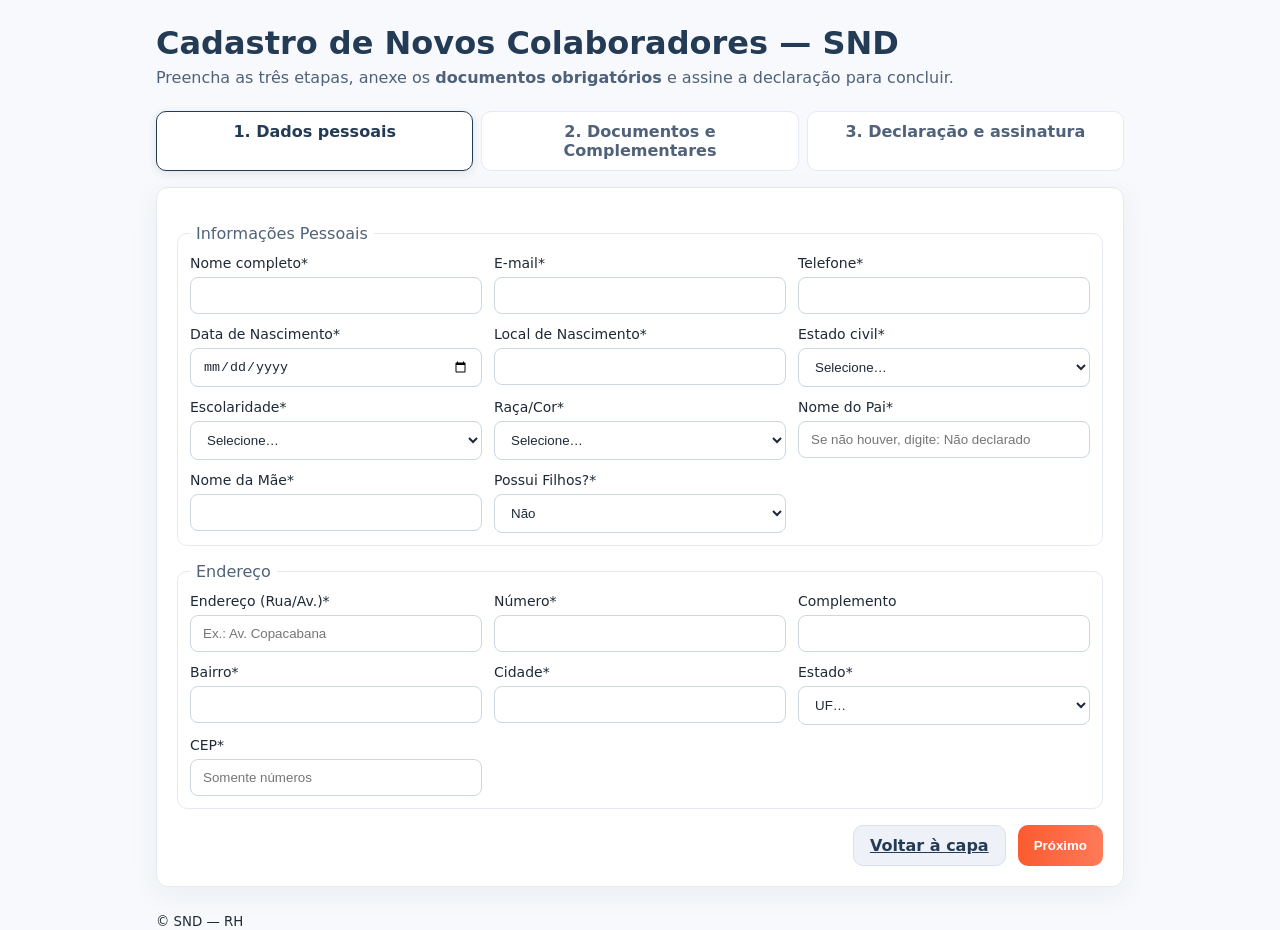
==== commit e9817773: "Update cadastro.html" ====
--- a/cadastro.html
+++ b/cadastro.html
@@ -74,74 +74,24 @@
 
             <label>Nome do Pai*<input required name="nomePai" type="text" placeholder="Se não houver, digite: Não declarado"/></label>
             <label>Nome da Mãe*<input required name="nomeMae" type="text"/></label>
-          </div>
-        </fieldset>
-
-        <div class="actions">
-          <a class="btn-secondary" href="index.html">Voltar à capa</a>
-          <button type="button" class="btn-primary next">Próximo</button>
-        </div>
-      </section>
-
-      <!-- ========== ETAPA 2 ========== -->
-      <section class="step hidden" data-step="2">
-        <fieldset>
-          <legend>Documentação Admissional</legend>
-          <div class="grid">
-            <!-- Sexo Biológico e Reservista (regra corrigida) -->
-            <label>Sexo Biológico*
-              <select name="sexoBiologico" required>
-                <option value="">Selecione…</option>
-                <option>Masculino</option>
-                <option>Feminino</option>
-                <option>Outro</option>
-              </select>
-            </label>
-
-            <label id="reservistaPerguntaWrapper" class="hidden">
-              Possui Certificado de Reservista?*
-              <select name="reservistaTem">
-                <option value="nao">Não</option>
-                <option value="sim">Sim</option>
-              </select>
-            </label>
-
-            <!-- Se possui = SIM, Código + Motivo tornam-se obrigatórios -->
-            <label id="reservistaCodigoWrapper" class="hidden">
-              Código do Certificado de Reservista*
-              <input name="reservistaCodigo" type="text" placeholder="Ex.: RA-123456-7"/>
-            </label>
-
-            <label id="dispensaMotivoWrapper" class="hidden">
-              Motivo da Dispensa*
-              <input name="dispensaMotivo" type="text" placeholder="Ex.: Excedente de Contingente"/>
-            </label>
-
-            <!-- RG / CPF / PIS / CTPS / Registro Profissional -->
-            <label>Doc. Identidade (RG)*<input required name="rgNumero" type="text"/></label>
-            <label>Órgão Emissor*<input required name="rgOrgaoUf" type="text" placeholder="Ex.: SSP/SP"/></label>
-            <label>Data de Emissão (RG)*<input required name="rgData" type="date"/></label>
-
-            <label>CPF*<input required name="cpf" type="text" inputmode="numeric"/></label>
-
-            <label>PIS*<input required name="pis" type="text" placeholder="Se não possuir, digite: NAO POSSUI"/></label>
-
-            <label>CTPS Nº*<input required name="ctpsNumero" type="text"/></label>
-            <label id="ctpsSerieWrapper">
-              CTPS Série*<input required name="ctpsSerie" type="text"/>
-            </label>
-
-            <label>Registro Profissional (nº)<input name="registroProfissional" type="text" placeholder="Opcional"/></label>
-            <label id="regProfOrgaoUfWrapper" class="hidden">Órgão Emissor/Estado*<input name="regProfOrgaoUf" type="text" placeholder="Ex.: CREA/SP"/></label>
-            <label id="regProfDataWrapper" class="hidden">Data de Emissão (RP)*<input name="regProfData" type="date"/></label>
-
-            <!-- Título de Eleitor (dados) -->
-            <label>Zona Eleitoral*<input required name="tituloZona" type="text" inputmode="numeric"/></label>
-            <label>Seção Eleitoral*<input required name="tituloSecao" type="text" inputmode="numeric"/></label>
-            <label>Data de Emissão (Título)*<input required name="tituloData" type="date"/></label>
-          </div>
-        </fieldset>
-
+
+            <label>Possui Filhos?*
+              <select name="filhosTem" required>
+                <option value="nao">Não</option>
+                <option value="sim">Sim</option>
+              </select>
+            </label>
+
+            <label id="qtdFilhosWrapper" class="hidden">Quantos?*
+              <input name="qtdFilhos" type="number" min="1" max="10" />
+            </label>
+
+            <!-- Linhas dinâmicas: Nome completo / Dt. Nasc. / CPF de cada filho -->
+            <div id="filhosDetalhesWrapper" class="hidden"></div>
+          </div>
+        </fieldset>
+
+        <!-- Endereço moveu para TELA 1 -->
         <fieldset>
           <legend>Endereço</legend>
           <div class="grid">
@@ -168,6 +118,91 @@
           </div>
         </fieldset>
 
+        <div class="actions">
+          <a class="btn-secondary" href="index.html">Voltar à capa</a>
+          <button type="button" class="btn-primary next">Próximo</button>
+        </div>
+      </section>
+
+      <!-- ========== ETAPA 2 ========== -->
+      <section class="step hidden" data-step="2">
+        <fieldset>
+          <legend>Documentação Admissional</legend>
+          <div class="grid">
+            <!-- Sexo / Reservista -->
+            <label>Sexo Biológico*
+              <select name="sexoBiologico" required>
+                <option value="">Selecione…</option>
+                <option>Masculino</option>
+                <option>Feminino</option>
+                <option>Outro</option>
+              </select>
+            </label>
+
+            <label id="reservistaPerguntaWrapper" class="hidden">
+              Possui Certificado de Reservista?*
+              <select name="reservistaTem">
+                <option value="nao">Não</option>
+                <option value="sim">Sim</option>
+              </select>
+            </label>
+
+            <label id="reservistaCodigoWrapper" class="hidden">
+              Código do Certificado de Reservista*
+              <input name="reservistaCodigo" type="text" placeholder="Ex.: RA-123456-7"/>
+            </label>
+
+            <label id="dispensaMotivoWrapper" class="hidden">
+              Motivo da Dispensa*
+              <input name="dispensaMotivo" type="text" placeholder="Ex.: Excedente de Contingente"/>
+            </label>
+
+            <!-- RG / CPF -->
+            <label>Doc. Identidade (RG)*<input required name="rgNumero" type="text"/></label>
+            <label>Órgão Emissor*<input required name="rgOrgaoUf" type="text" placeholder="Ex.: SSP/SP"/></label>
+            <label>Data de Emissão (RG)*<input required name="rgData" type="date"/></label>
+
+            <label>CPF*<input required name="cpf" type="text" inputmode="numeric"/></label>
+
+            <!-- PIS (dropdown + número) -->
+            <label>Possui PIS?*
+              <select name="possuiPis" required>
+                <option value="nao">Não</option>
+                <option value="sim">Sim</option>
+              </select>
+            </label>
+            <label id="pisNumeroWrapper" class="hidden">PIS Nº*<input name="pisNumero" type="text" inputmode="numeric"/></label>
+
+            <!-- CTPS (tipo) -->
+            <label>CTPS (TIPO)*
+              <select name="ctpsTipo" required>
+                <option value="">Selecione…</option>
+                <option>Físico</option>
+                <option>Digital</option>
+              </select>
+            </label>
+            <label id="ctpsNumeroWrapper" class="hidden">CTPS Nº*<input name="ctpsNumero" type="text"/></label>
+            <label id="ctpsSerieWrapper" class="hidden">CTPS Série*<input name="ctpsSerie" type="text"/></label>
+
+            <!-- Registro Profissional -->
+            <label>Possui Registro Profissional?
+              <select name="regProfTem">
+                <option value="nao">Não</option>
+                <option value="sim">Sim</option>
+              </select>
+            </label>
+            <label id="regProfNumeroWrapper" class="hidden">Registro Profissional (nº)*<input name="registroProfissional" type="text"/></label>
+            <label id="regProfOrgaoUfWrapper" class="hidden">Órgão Emissor/Estado (RP)*<input name="regProfOrgaoUf" type="text" placeholder="Ex.: CREA/SP"/></label>
+            <label id="regProfDataWrapper" class="hidden">Data de Emissão (RP)*<input name="regProfData" type="date"/></label>
+
+            <!-- Título de Eleitor (dados + Nº) -->
+            <label>Nº do Título de Eleitor*<input required name="tituloNumero" type="text" inputmode="numeric"/></label>
+            <label>Zona Eleitoral*<input required name="tituloZona" type="text" inputmode="numeric"/></label>
+            <label>Seção Eleitoral*<input required name="tituloSecao" type="text" inputmode="numeric"/></label>
+            <label>Data de Emissão (Título)*<input required name="tituloData" type="date"/></label>
+          </div>
+        </fieldset>
+
         <fieldset>
           <legend>Informações Complementares</legend>
           <div class="grid">
@@ -242,62 +277,49 @@
             </label>
           </div>
 
-          <div id="up_dados_conta_wrapper">
+          <!-- Itaú: se SIM => Agência/Conta + upload obrigatório -->
+          <div class="grid">
+            <label>Possui Conta Corrente no Banco Itaú? <strong>*</strong>
+              <select name="contaItauTem" required>
+                <option value="nao">Não</option>
+                <option value="sim">Sim</option>
+              </select>
+            </label>
+          </div>
+          <div id="itauDadosWrapper" class="hidden">
+            <label>Agência*<input name="agencia" type="text" inputmode="numeric"/></label>
+            <label>Conta‑Corrente*<input name="contaCorrente" type="text" inputmode="numeric"/></label>
+          </div>
+          <div id="up_dados_conta_wrapper" class="hidden">
             <label>Dados da Conta Bancária (1 arquivo) <strong>*</strong>
               <input type="file" id="up_dados_conta" accept=".pdf,.doc,.docx,.xls,.xlsx,.ppt,.pptx,.jpg,.jpeg,.png" data-max="1" />
             </label>
-            <small>Extrato ou foto do cartão (agência e conta legíveis).</small>
-          </div>
-
-          <!-- Condicionais -->
-          <!-- Upload do Certificado de Reservista: sempre VISÍVEL para Sexo=Masculino; OBRIGATÓRIO apenas se "Possui=Sim" -->
+            <small>Pode ser Extrato Bancário, ou Foto do Cartão da Conta (com Agência e Conta‑Corrente visíveis).</small>
+          </div>
+
+          <!-- Condicionais baseadas em Tela 2 / Tela 1 -->
+          <!-- Reservista: upload visível p/ Masculino; obrigatório só quando Possui=Sim -->
           <div id="reservistaUploadWrapper" class="hidden">
             <label>Certificado de Reservista (1 arquivo)
               <input type="file" id="up_reservista" accept=".pdf,.doc,.docx,.xls,.xlsx,.ppt,.pptx,.jpg,.jpeg,.png" data-max="1" />
             </label>
           </div>
 
-          <div class="grid">
-            <label>Possui cadastro de PIS? <strong>*</strong>
-              <select name="pisTem" required>
-                <option value="nao">Não</option>
-                <option value="sim">Sim</option>
-              </select>
-            </label>
-          </div>
+          <!-- PIS upload: somente se possuiPis=sim -->
           <div id="up_pis_wrapper" class="hidden">
             <label>PIS (1 arquivo) <strong>*</strong>
               <input type="file" id="up_pis" accept=".pdf,.doc,.docx,.xls,.xlsx,.ppt,.pptx,.jpg,.jpeg,.png" data-max="1" />
             </label>
           </div>
 
-          <div class="grid">
-            <label>Você é Casado(a)? <strong>*</strong>
-              <select name="casadoDoc" required>
-                <option value="nao">Não</option>
-                <option value="sim">Sim</option>
-              </select>
-            </label>
-          </div>
+          <!-- Casado: somente Certidão de Casamento -->
           <div id="up_cert_casamento_wrapper" class="hidden">
             <label>Certidão de Casamento (1 arquivo) <strong>*</strong>
               <input type="file" id="up_cert_casamento" accept=".pdf,.doc,.docx,.xls,.xlsx,.ppt,.pptx,.jpg,.jpeg,.png" data-max="1" />
             </label>
           </div>
-          <div id="up_cpf_conjuge_wrapper" class="hidden">
-            <label>CPF do Cônjuge (1 arquivo) <strong>*</strong>
-              <input type="file" id="up_cpf_conjuge" accept=".pdf,.doc,.docx,.xls,.xlsx,.ppt,.pptx,.jpg,.jpeg,.png" data-max="1" />
-            </label>
-          </div>
-
-          <div class="grid">
-            <label>Possui Filhos? <strong>*</strong>
-              <select name="filhosTem" required>
-                <option value="nao">Não</option>
-                <option value="sim">Sim</option>
-              </select>
-            </label>
-          </div>
+
+          <!-- Filhos: uploads quando filhosTem=sim -->
           <div id="up_certidao_filhos_wrapper" class="hidden">
             <label>Certidão de Nascimento (Filhos) — até 10 <strong>*</strong>
               <input type="file" id="up_certidao_filhos" multiple accept=".pdf,.doc,.docx,.xls,.xlsx,.ppt,.pptx,.jpg,.jpeg,.png" data-max="10" />
@@ -309,6 +331,7 @@
             </label>
           </div>
 
+          <!-- Emprego anterior -->
           <div class="grid">
             <label>Possui Emprego Anterior? <strong>*</strong>
               <select name="empregoAnteriorTem" required>
@@ -323,7 +346,7 @@
             </label>
           </div>
 
-          <!-- Carteira de Registro Profissional (opcional) — SEM exigência -->
+          <!-- Carteira de Registro Profissional (opcional) -->
           <div id="up_carteira_regprof_wrapper">
             <label>Carteira de Registro Profissional (1) — opcional
               <input type="file" id="up_carteira_regprof" accept=".pdf,.doc,.docx,.xls,.xlsx,.ppt,.pptx,.jpg,.jpeg,.png" data-max="1" />
